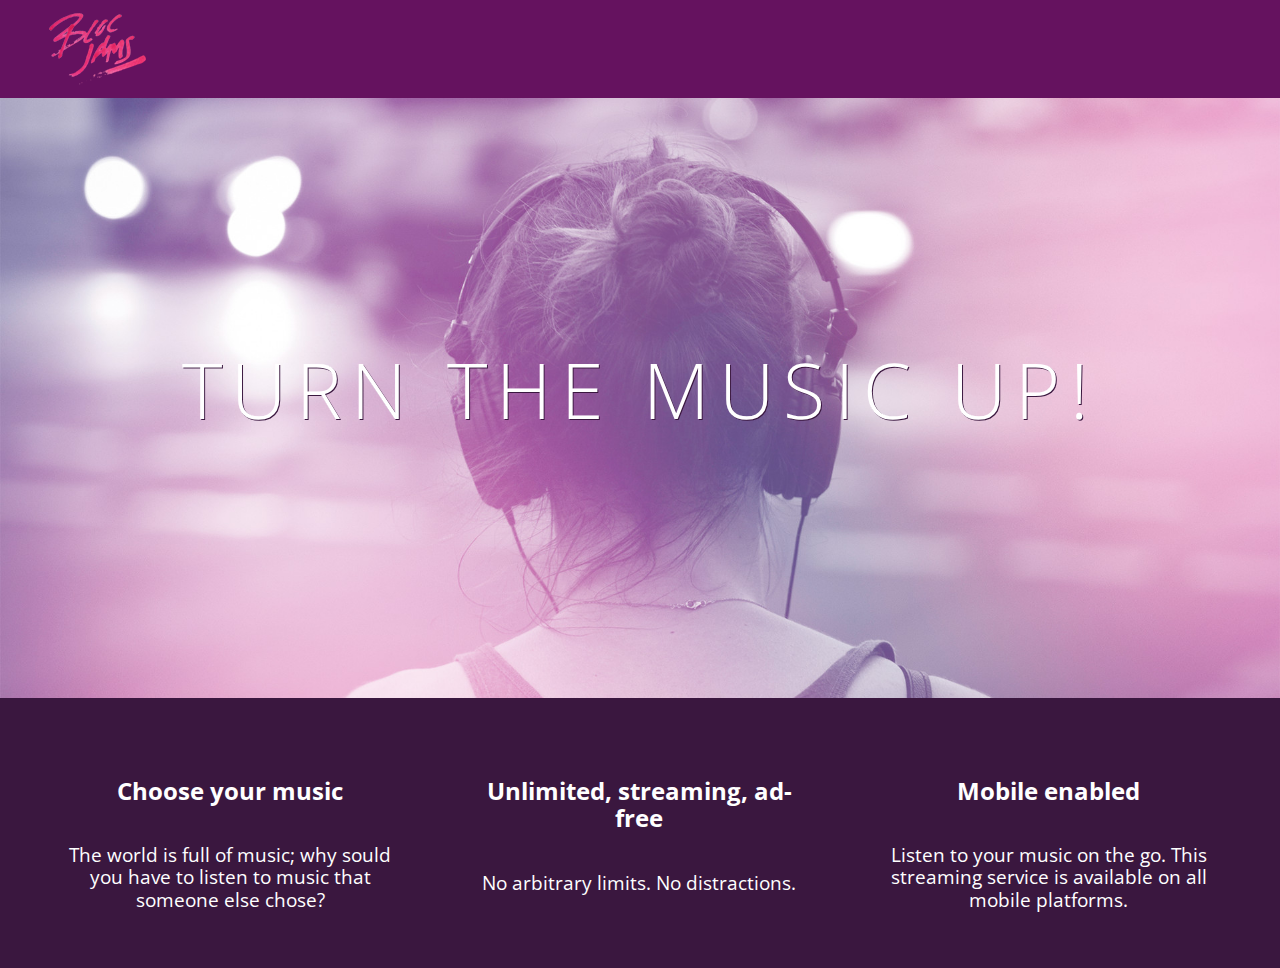
==== index.html @ 62e86e69 "Checkpoint 4: Responsiveness" ====
<!DOCTYPE html>
<html>
    <head>
        <title>Bloc Jams</title>
        <meta name="viewport" content="width=divice-width, initial-scale=1">
        <link rel="stylesheet" type="text/css"href="http://fonts.googleapis.com/css?family=Open+Sans:400,800,600,700,300">
        <link rel="stylesheet" type="text/css"  href="http://code.ionicframework.com/ionicons/2.0.1/css/ionicons.min.css">
        <link rel = "stylesheet" type = "text/css" href = "styles/normalize.css">
        <link rel="stylesheet" type="text/css" href="styles/main.css">
        <link rel="stylesheet" type="text/css" href="styles/landing.css">
    </head>
    <body class = "landing">
        <nav class = "navbar"> <!--nav bar-->
            <img src="assets/images/bloc_jams_logo.png" alt= "bloc jams logo" class = "logo">
        </nav>

        <section class = "hero-content"><!-- hero content -->
            <h1 class ="hero-title">Turn the Music up!</h1>
        </section>

        <section class = "selling-points container"><!-- selling points -->
            <div class = "point column third">
                <span class="ion-music-note"></span>
                <h5 class="point-title">Choose your music</h5>
                <p class="point-description">The world is full of music; why sould you have to listen to music that someone else chose?</p>
            </div>
            <div class="point column third">
                <span class="ion-radio-waves"></span>
                <h5 class="point-title">Unlimited, streaming, ad-free</h5>
                <p class="point-description">No arbitrary limits. No distractions.</p>
            </div>
            <div class="point column third">
                <span class="ion-iphone"></span>
                <h5 class="point-title">Mobile enabled</h5>
                <p class="point-description">Listen to your music on the go. This streaming service is available on all mobile platforms.</p>
          </div>
        </section>
    </body>
</html>
---- styles/main.css ----
*, *::before, *::after {
  -moz-box-sizing:  border-box;
  -webkit-box-sizing: border-box;
  box-sizing: border-box;
}


html {
    height: 100%;
    font-size: 100%;
}

body {
    font-family: 'Open Sans';
    color: white;
    min-height: 100%;
}

.navbar {
    padding: 0.5rem;
    background-color: rgb(101,18,95);
}

.navbar .logo {
    position: relative;
    left: 2rem;
}

.container {
  margin: 0 auto;
  max-width: 64rem;
}

@media (min-width: 640px){
  html{font-size: 112%;}

  .column {
    float: left;
    padding-left: 1rem;
    padding-right: 1rem;
  }

  .column.full {width: 100%;}
  .column.two-thirds {width: 66.7%;}
  .column.half {width: 50%;}
  .column.third {width: 33.3%;}
  .column.fourth {width: 25%;}
  .column.flow-opposite {float: right;}
}
@media (min-width: 1024px){
  html{font-size: 120%;}
}
---- styles/landing.css ----
body.landing {
    background-color: rgb(58,23,63);
}

.hero-content {
    position: relative;
    min-height: 600px;
    background-image: url(../assets/images/bloc_jams_bg.jpg);
    background-repeat: no-repeat;
    background-position: center center;
    background-size: cover;
}

.hero-content .hero-title {
    position: absolute;
    top: 40%;
    -webkit-transform: translateY(-50%);
    -moz-transform: translateY(-50%);
    -ms-transform: translateY(-50%);
    transform: translateY(-50%);
    width: 100%;
    text-align: center;
    font-size: 4rem;
    font-weight: 300;
    text-transform: uppercase;
    letter-spacing: 0.5rem;
    text-shadow: 1px 1px 0px rgb(58,23,63);

}

.selling-points {
    position: relative;

}

.point{
    position: relative;
    padding: 2rem;
    text-align: center;

}

.point .point-title {
    font-size: 1.25rem;
}

.ion-music-note,
.ion-radio-waves,
.ion-iphone {
    color: rgb(233,50,117);
    font-size: 5rem;
}
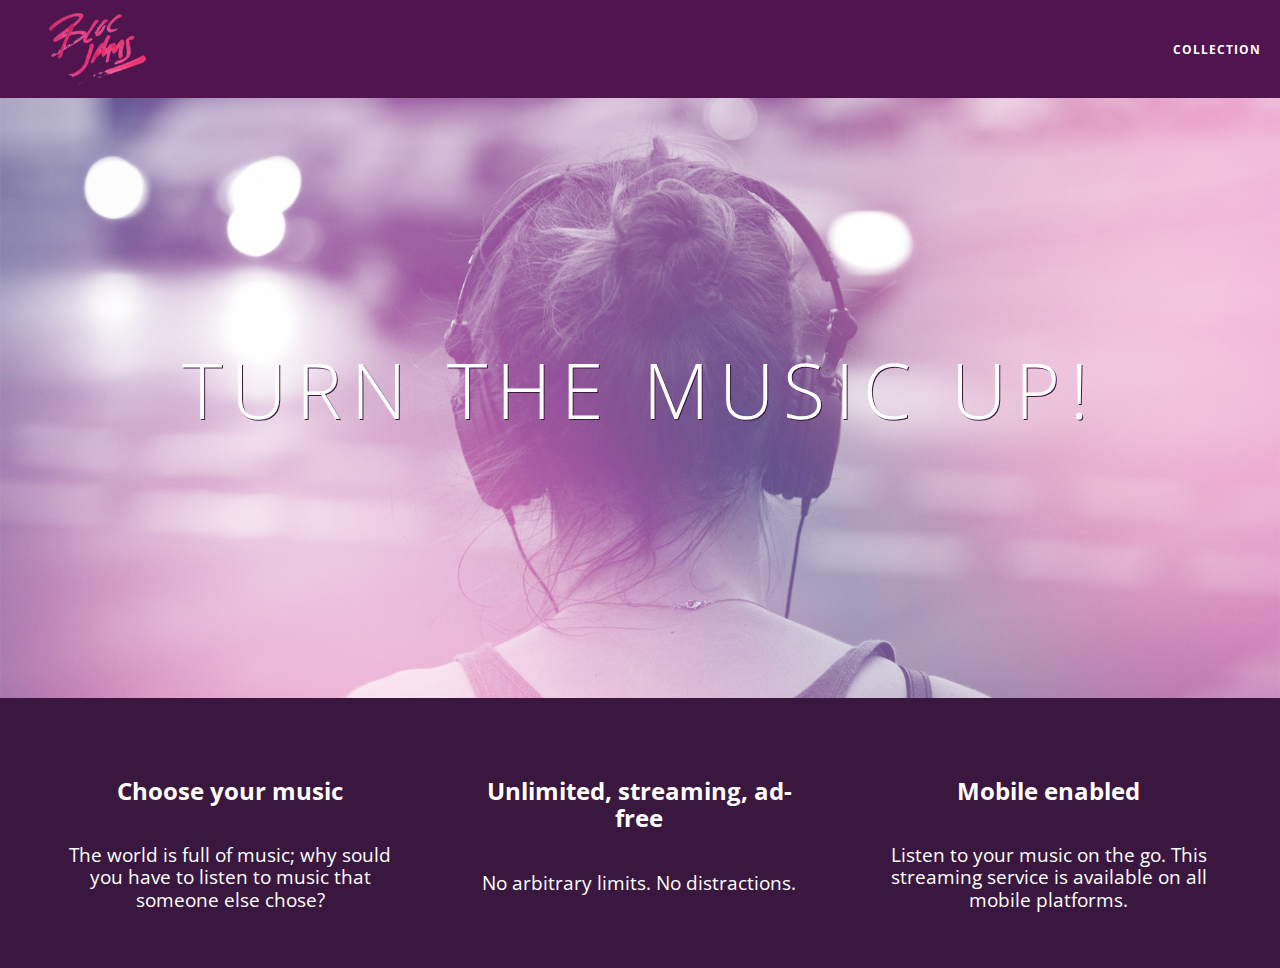
==== commit a7f87309: "Checkpoint 5: Collection View" ====
--- a/index.html
+++ b/index.html
@@ -11,14 +11,19 @@
     </head>
     <body class = "landing">
         <nav class = "navbar"> <!--nav bar-->
-            <img src="assets/images/bloc_jams_logo.png" alt= "bloc jams logo" class = "logo">
+          <a href="index.html" class="logo">
+            <img src="assets/images/bloc_jams_logo.png" alt= "bloc jams logo">
+          </a>
+          <div class="links-container">
+              <a href="collection.html" class="navbar-link">collection</a>
+          </div>
         </nav>
 
         <section class = "hero-content"><!-- hero content -->
             <h1 class ="hero-title">Turn the Music up!</h1>
         </section>
 
-        <section class = "selling-points container"><!-- selling points -->
+        <section class = "selling-points container clearfix"><!-- selling points -->
             <div class = "point column third">
                 <span class="ion-music-note"></span>
                 <h5 class="point-title">Choose your music</h5>
--- a/styles/main.css
+++ b/styles/main.css
@@ -17,13 +17,45 @@
 }
 
 .navbar {
+    position: relative;
     padding: 0.5rem;
-    background-color: rgb(101,18,95);
+    background-color: rgba(101,18,95,0.5);
+    z-index: 1;
 }
 
 .navbar .logo {
     position: relative;
     left: 2rem;
+    cursor: pointer;
+}
+
+.navbar .links-container {
+  display: table;
+  position: absolute;
+  top: 0;
+  right: 0;
+  height: 100px;
+  color: white;
+  text-decoration: none;
+}
+
+.links-container .navbar-link {
+  display: table-cell;
+  position: relative;
+  height: 100%;
+  padding-left: 1rem;
+  padding-right: 1rem;
+  vertical-align: middle;
+  color: white;
+  font-size: 0.625rem;
+  letter-spacing: 0.05rem;
+  font-weight: 700;
+  text-transform: uppercase;
+  text-decoration: none;
+  cursor: pointer;
+}
+.links-container .navbar-link:hover {
+  color: rgb(233,50,117);
 }
 
 .container {
@@ -50,3 +82,13 @@
 @media (min-width: 1024px){
   html{font-size: 120%;}
 }
+
+.clearfix::before,
+.clearfix::after {
+  content: " ";
+  display: table;
+}
+
+.clearfix::after {
+  clear: both;
+}
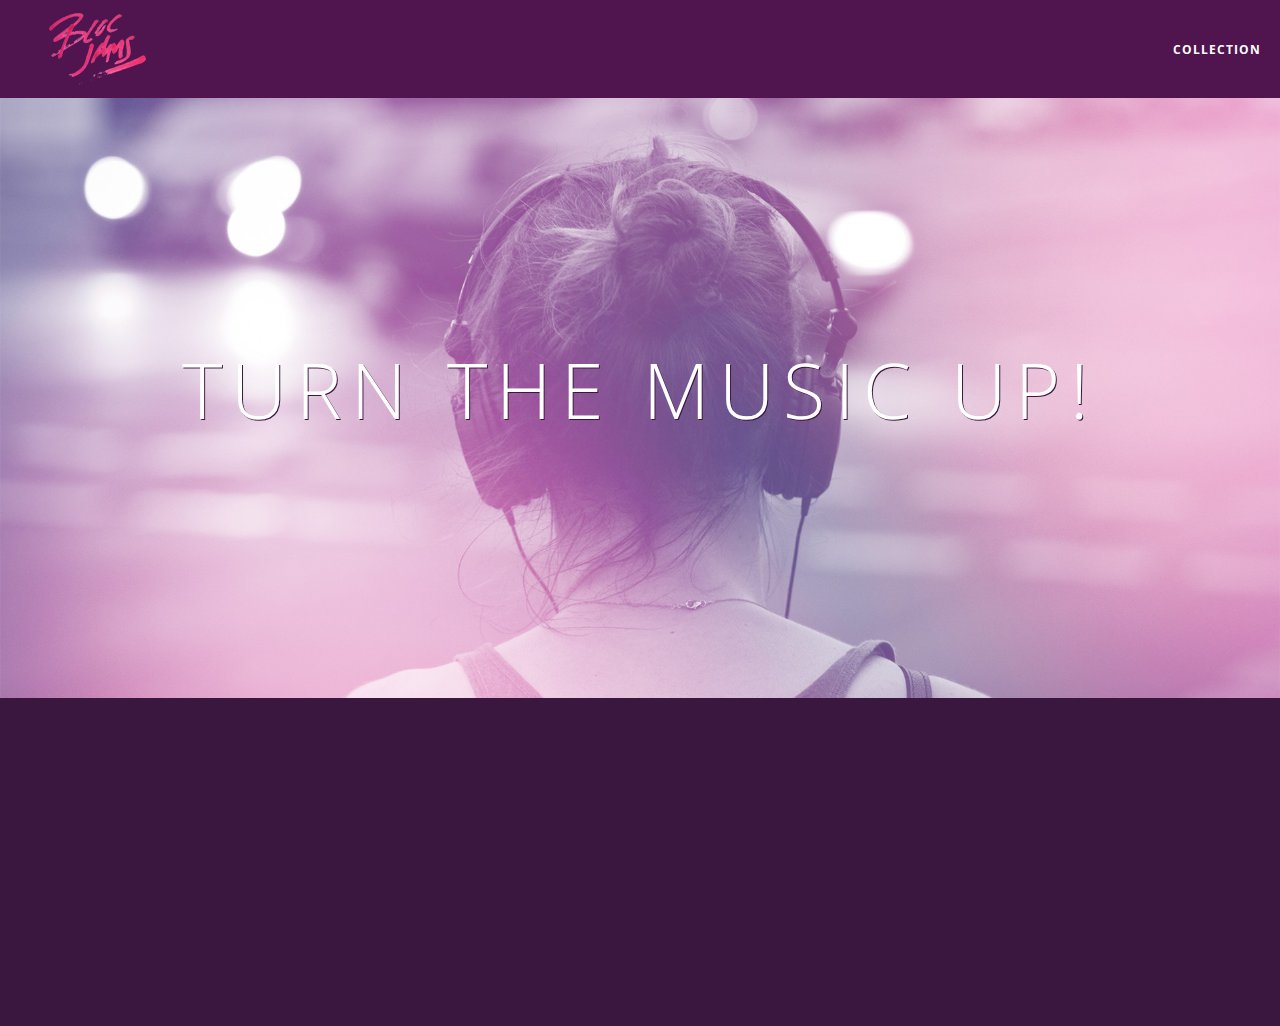
==== commit e6c52414: "Checkpoint 8: Animation" ====
--- a/index.html
+++ b/index.html
@@ -2,7 +2,7 @@
 <html>
     <head>
         <title>Bloc Jams</title>
-        <meta name="viewport" content="width=divice-width, initial-scale=1">
+        <meta name="viewport" content="width=device-width, initial-scale=1">
         <link rel="stylesheet" type="text/css"href="http://fonts.googleapis.com/css?family=Open+Sans:400,800,600,700,300">
         <link rel="stylesheet" type="text/css"  href="http://code.ionicframework.com/ionicons/2.0.1/css/ionicons.min.css">
         <link rel = "stylesheet" type = "text/css" href = "styles/normalize.css">
@@ -40,5 +40,6 @@
                 <p class="point-description">Listen to your music on the go. This streaming service is available on all mobile platforms.</p>
           </div>
         </section>
-    </body>
+        <script src="scripts/landing.js"></script>
+      </body>
 </html>
--- a/styles/main.css
+++ b/styles/main.css
@@ -63,6 +63,10 @@
   max-width: 64rem;
 }
 
+.container.narrow {
+  max-width: 56rem;
+}
+
 @media (min-width: 640px){
   html{font-size: 112%;}
 
--- a/styles/landing.css
+++ b/styles/landing.css
@@ -37,6 +37,16 @@
     position: relative;
     padding: 2rem;
     text-align: center;
+    opacity: 0;
+    -webkit-transform: scaleX(0.9) translateY(3rem);
+    -moz-transform: scale(0.9) translateY(3rem);
+    transform: scaleX(0.9) translateY(3rem);
+    -webkit-transition: all 0.25s ease-in-out;
+    -moz-transition: all 0.25s ease-in-out;
+    transition: all 0.25s ease-in-out;
+    -webkit-transition-delay: 0.2s;
+    -moz-transition-delay: 0.2s;
+    transition-delay: 0.2s;
 
 }
 
